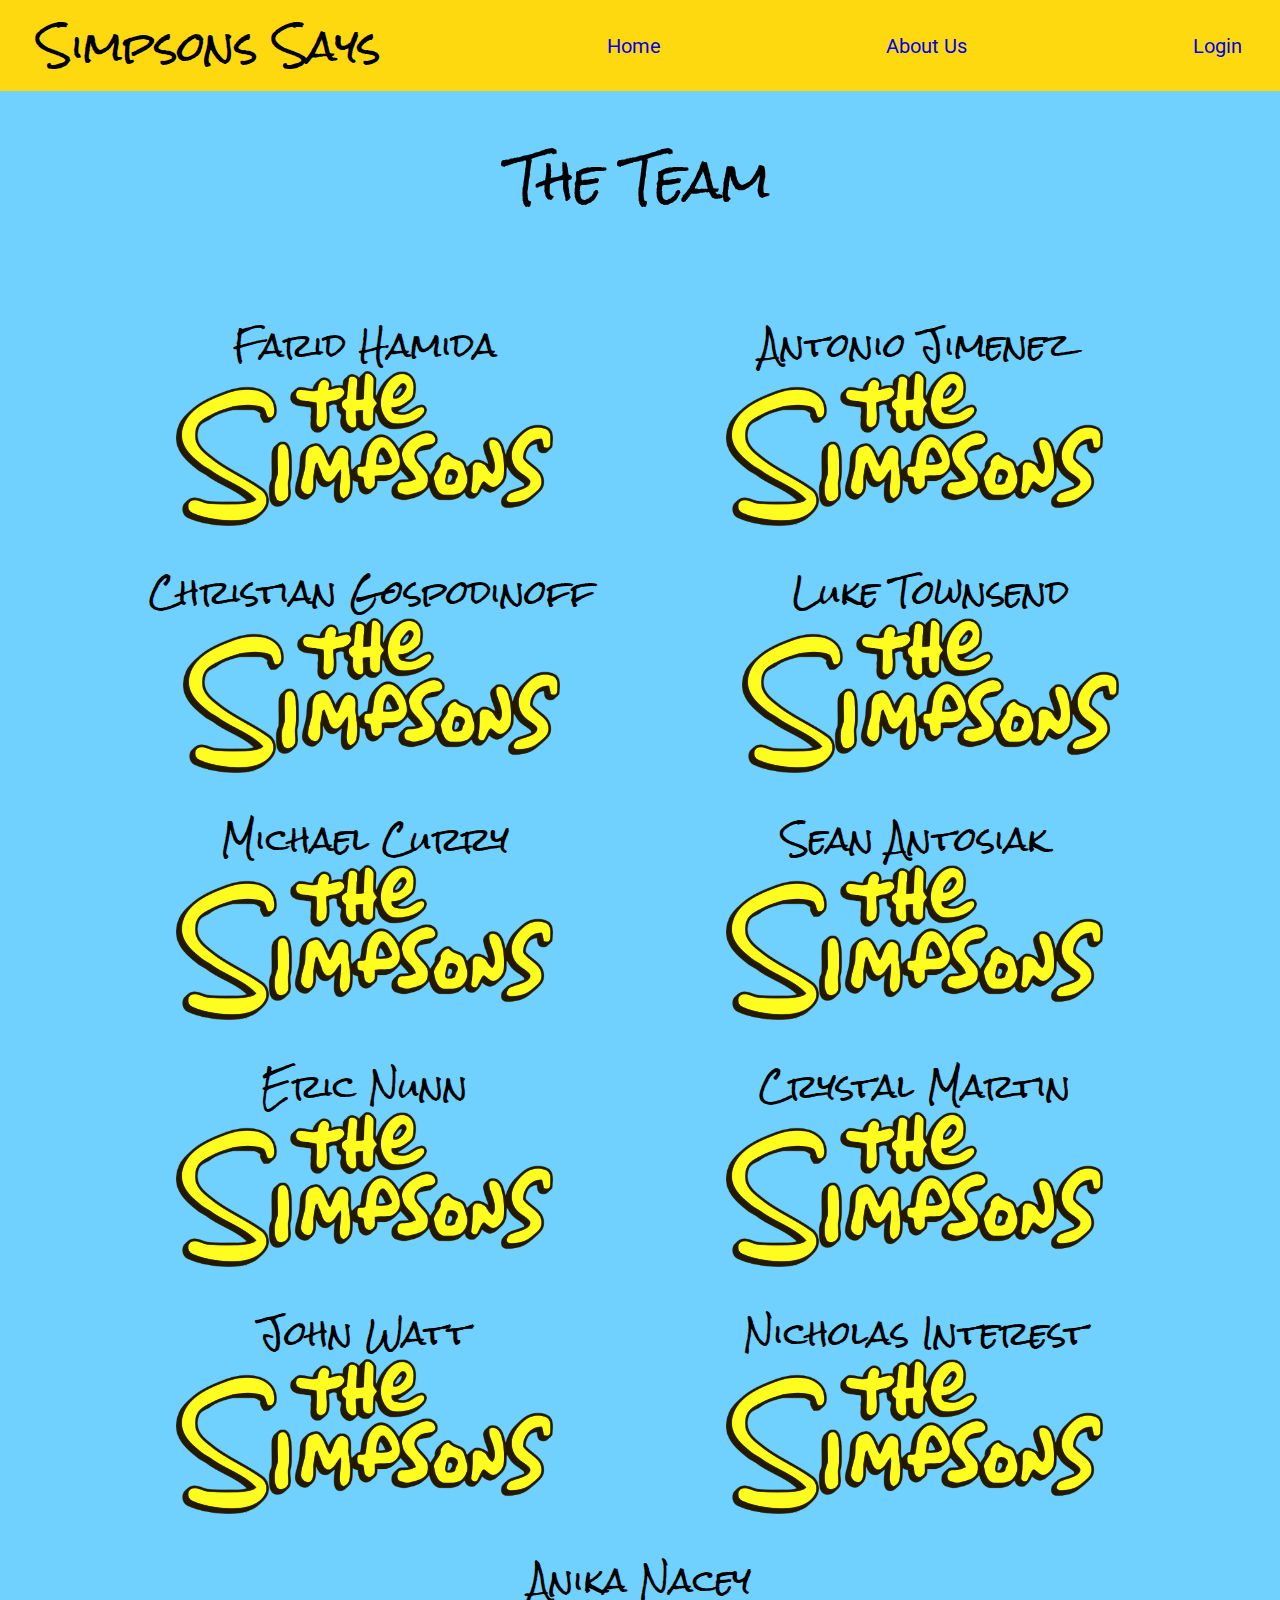
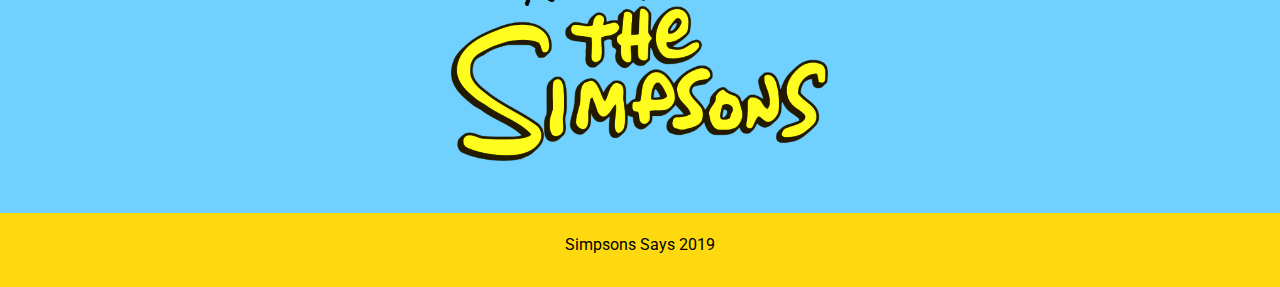
==== about-us.html @ 81e208e4 "Completed project" ====
<!doctype html>

<html lang="en">

<head>
    <meta charset="utf-8">
    <meta name="viewport" content="width=device-width, initial-scale=1.0">
    <title>Simpsons Says</title>
    <link href="https://fonts.googleapis.com/css?family=Indie+Flower|Roboto" rel="stylesheet">
    <link href="https://fonts.googleapis.com/css?family=Rock+Salt&display=swap" rel="stylesheet">
    <link href="css/index.css" rel="stylesheet">

    <!--[if lt IE 9]>
    <script src="https://cdnjs.cloudflare.com/ajax/libs/html5shiv/3.7.3/html5shiv.js"></script>
  <![endif]-->
</head>

<body>
    <div class="container">

        <header>

            <nav>
                <h1>Simpsons Says</h1>

                <a href="index.html">Home</a>
                <a href="#">About Us</a>
                <a href="#">Login</a>
            </nav>

        </header>
        <h2 class="team">The Team</h2> 
        <section class="main-section">
            
            <div class="member">
                <h2 class="team-member">Farid Hamida</h2>
                <a href="https://github.com/faridhamida">
                    <img src="img/The-Simpsons-PNG-Photos.png" alt="A pic of words">
                </a>
            </div>
            <div class="member">
                <h2 class="team-member">Antonio Jimenez</h2>
                <a href="https://github.com/toneiojimz">
                    <img src="img/The-Simpsons-PNG-Photos.png" alt="A pic of words">
                </a>
            </div>
            <div class="member">
                <h2 class="team-member">Christian Gospodinoff</h2>
                <a href="https://github.com/cmgospod">
                    <img src="img/The-Simpsons-PNG-Photos.png" alt="A pic of words">
                </a>
            </div>
            <div class="member">
                <h2 class="team-member">Luke Townsend</h2>
                <a href="https://github.com/ldtownsend">
                    <img src="img/The-Simpsons-PNG-Photos.png" alt="A pic of words">
                </a>
            </div>
            <div class="member">
                <h2 class="team-member">Michael Curry</h2>
                <a href="https://github.com/mikedcurry">
                    <img src="img/The-Simpsons-PNG-Photos.png" alt="A pic of words">
                </a>
            </div>
            <div class="member">
                <h2 class="team-member">Sean Antosiak</h2>
                <a href="https://github.com/seanantosiak">
                    <img src="img/The-Simpsons-PNG-Photos.png" alt="A pic of words">
                </a>
            </div>
            <div class="member">
                <h2 class="team-member">Eric Nunn</h2>
                <a href="https://github.com/ericnunndev">
                    <img src="img/The-Simpsons-PNG-Photos.png" alt="A pic of words">
                </a>
            </div>
            <div class="member">
                <h2 class="team-member">Crystal Martin</h2>
                <a href="https://github.com/drcrystalm">
                    <img src="img/The-Simpsons-PNG-Photos.png" alt="A pic of words">
                </a>
            </div>
            <div class="member">
                <h2 class="team-member">John Watt</h2>
                <a href="https://github.com/thejohnwatt">
                    <img src="img/The-Simpsons-PNG-Photos.png" alt="A pic of words">
                </a>
            </div>
            <div class="member">
                <h2 class="team-member">Nicholas Interest</h2>
                <a href="https://github.com/nicholasinterest1">
                    <img src="img/The-Simpsons-PNG-Photos.png" alt="A pic of words">
                </a>
            </div>
            <div class="member">
                <h2 class="team-member">Anika Nacey</h2>
                <a href="https://github.com/anikazn">
                    <img src="img/The-Simpsons-PNG-Photos.png" alt="A pic of words">
                </a>
            </div>
        </section>

    </div>
    <footer>
        <div>
            <p class="copyright">Simpsons Says 2019</p>
        </div>
    </footer>
</body>

</html>
---- css/index.css ----
/* http://meyerweb.com/eric/tools/css/reset/ 
   v2.0 | 20110126
   License: none (public domain)
*/
html,
body,
div,
span,
applet,
object,
iframe,
h1,
h2,
h3,
h4,
h5,
h6,
p,
blockquote,
pre,
a,
abbr,
acronym,
address,
big,
cite,
code,
del,
dfn,
em,
img,
ins,
kbd,
q,
s,
samp,
small,
strike,
strong,
sub,
sup,
tt,
var,
b,
u,
i,
center,
dl,
dt,
dd,
ol,
ul,
li,
fieldset,
form,
label,
legend,
table,
caption,
tbody,
tfoot,
thead,
tr,
th,
td,
article,
aside,
canvas,
details,
embed,
figure,
figcaption,
footer,
header,
hgroup,
menu,
nav,
output,
ruby,
section,
summary,
time,
mark,
audio,
video {
  margin: 0;
  padding: 0;
  border: 0;
  font-size: 100%;
  font: inherit;
  vertical-align: baseline;
}
/* HTML5 display-role reset for older browsers */
article,
aside,
details,
figcaption,
figure,
footer,
header,
hgroup,
menu,
nav,
section {
  display: block;
}
body {
  line-height: 1;
}
ol,
ul {
  list-style: none;
}
blockquote,
q {
  quotes: none;
}
blockquote:before,
blockquote:after,
q:before,
q:after {
  content: '';
  content: none;
}
table {
  border-collapse: collapse;
  border-spacing: 0;
}
* {
  box-sizing: border-box;
}
html {
  font-size: 62.5%;
}
html,
body {
  font-family: 'Roboto', sans-serif;
}
h1,
h2,
h3,
h4,
h5 {
  font-family: 'Rock Salt', cursive;
}
h1 {
  font-size: 4rem;
}
h2 {
  font-size: 3.2rem;
  padding-bottom: 10px;
}
h4 {
  font-size: 2.5rem;
  padding-bottom: 10px;
}
p {
  line-height: 1.5;
  font-size: 1.6rem;
  padding-bottom: 10px;
}
img {
  max-width: 100%;
  height: auto;
}
.container {
  max-width: 100%;
  margin: 0 auto;
  background: #70D1FE;
  height: 100%;
}
header {
  background: #FED90F;
  display: flex;
  width: 100%;
}
header nav {
  display: flex;
  justify-content: space-between;
  width: 100%;
  padding: 2% 3%;
}
@media (max-width: 500px) {
  header nav {
    display: flex;
    flex-direction: column;
  }
  header nav h1 {
    text-align: center;
    padding-bottom: 3%;
  }
}
header nav a {
  display: flex;
  justify-content: space-evenly;
  align-items: center;
  text-decoration: none;
  font-size: 2rem;
}
@media (max-width: 500px) {
  header nav a {
    border-bottom: 1px solid #009DDC;
    font-size: 2rem;
    margin-bottom: 2%;
  }
}
footer {
  display: flex;
  justify-content: center;
  background: #FED90F;
  padding: 2rem;
}
.top-quotes {
  display: flex;
  justify-content: space-between;
  padding: 3%;
  margin-top: 5%;
}
@media (max-width: 500px) {
  .top-quotes {
    flex-direction: column;
    align-content: center;
  }
  .top-quotes .top-right-quote {
    display: none;
  }
}
.top-quotes p {
  color: white;
  font-size: 2rem;
}
@media (max-width: 500px) {
  .top-quotes p {
    text-align: center;
  }
}
.intro {
  display: flex;
  flex-direction: column;
  justify-content: center;
  align-items: center;
  width: 50%;
  text-align: center;
  background: #FED90F;
  border-radius: 5%;
  margin-left: 26%;
  padding-bottom: 2%;
}
@media (max-width: 500px) {
  .intro {
    padding: 3% 0;
  }
}
.intro .btn {
  background: #9c5b01;
  border: 1px solid black;
  color: white;
  font-size: 2rem;
  margin-top: 1%;
}
.intro h2 {
  width: 100%;
  text-align: center;
  padding: 4%;
}
.intro .intro-p {
  width: 50%;
}
@media (max-width: 500px) {
  .intro .intro-p {
    padding: 4% 0;
  }
}
.intro .intro-p p {
  text-align: center;
}
.bottom-quotes {
  display: flex;
  justify-content: space-between;
  padding: 1% 3%;
  margin-top: 3%;
}
@media (max-width: 500px) {
  .bottom-quotes {
    flex-direction: column;
    align-content: center;
  }
  .bottom-quotes .bottom-left-quote {
    display: none;
  }
  .bottom-quotes .bottom-right-quote {
    display: none;
  }
}
.bottom-quotes p {
  color: white;
  font-size: 2rem;
}
@media (max-width: 500px) {
  .bottom-quotes p {
    text-align: center;
  }
}
.family {
  display: flex;
  justify-content: center;
  width: 400px;
  height: 300px;
  margin-left: 10%;
}
@media (max-width: 500px) {
  .family {
    width: 300px;
    height: 200px;
    margin-left: 17%;
  }
}
.team {
  text-align: center;
  margin: 5% 0;
  font-size: 5rem;
}
.main-section {
  display: flex;
  flex-wrap: wrap;
  justify-content: space-evenly;
  padding: 2% 3%;
}
.main-section .member {
  margin: 2%;
  justify-content: center;
  text-align: center;
}
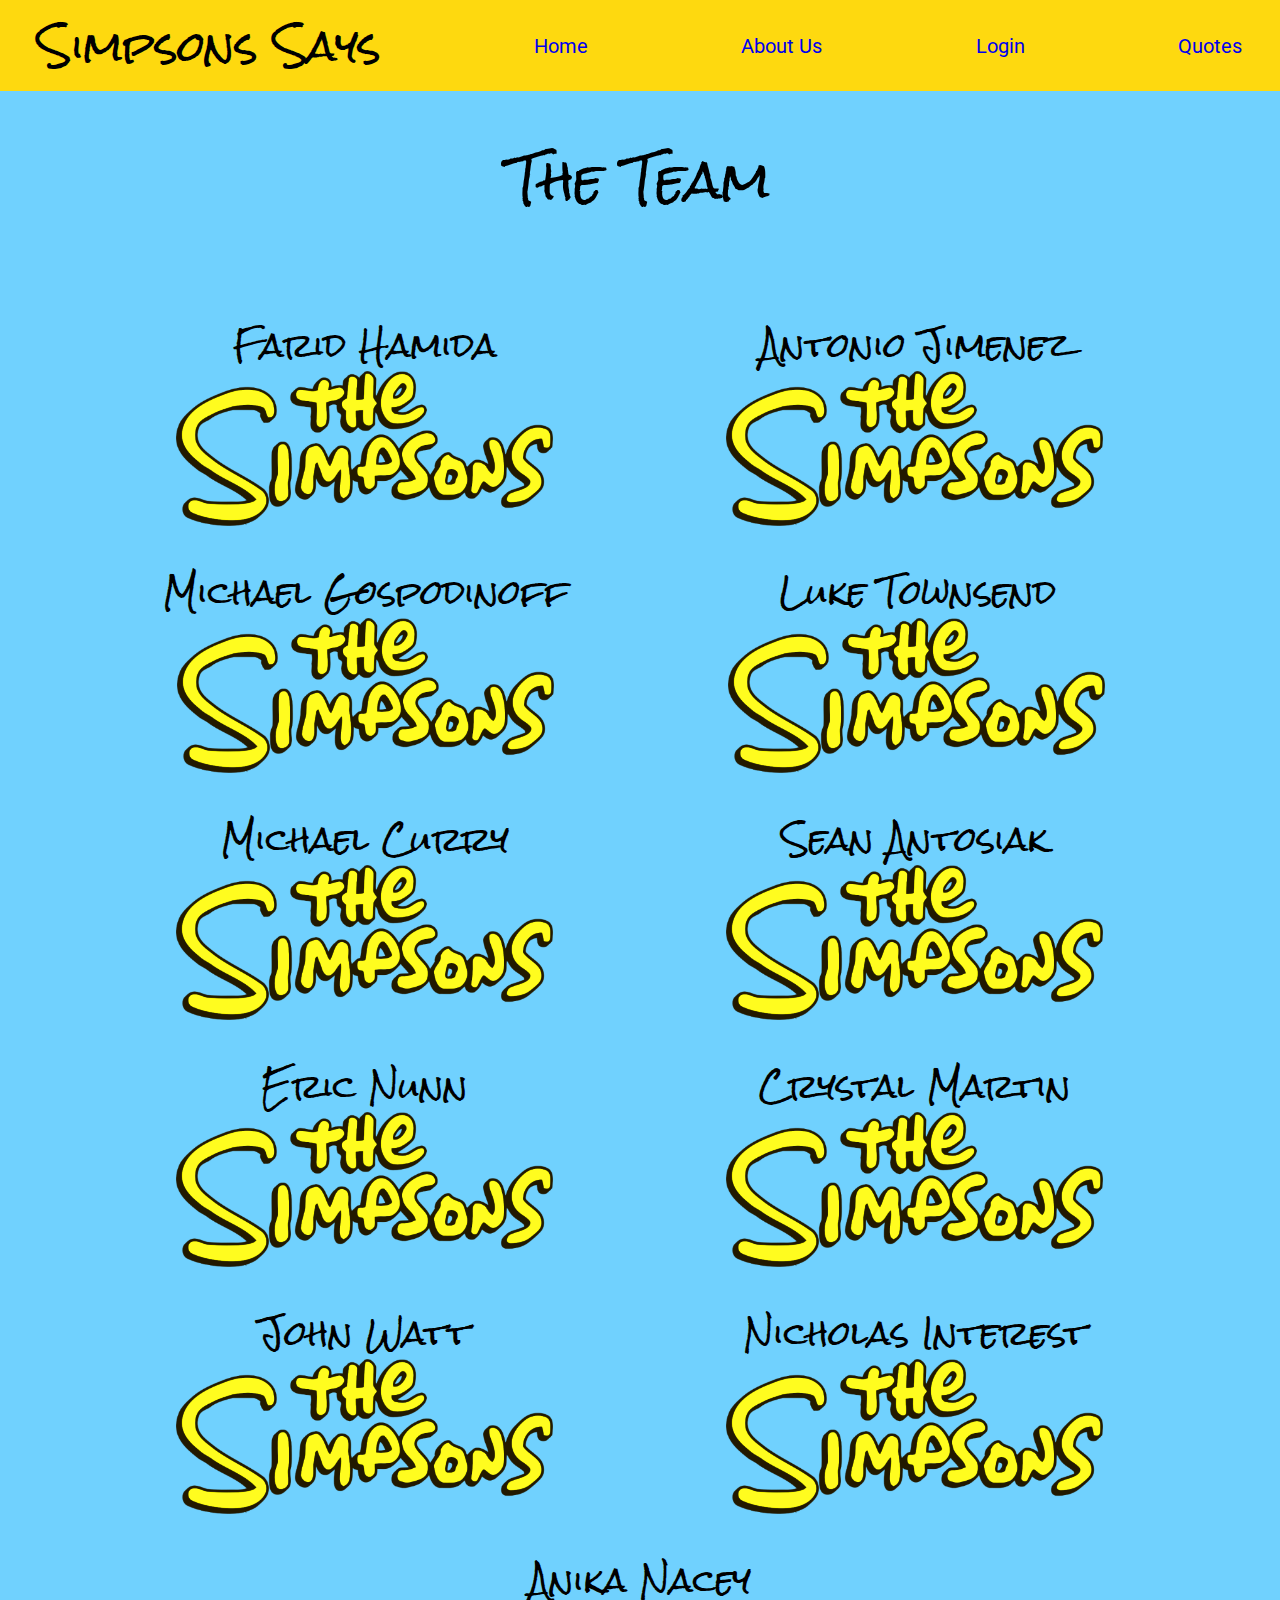
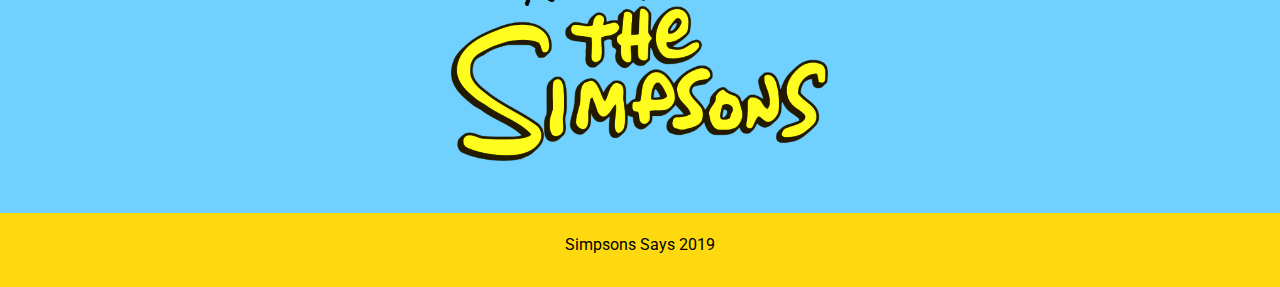
==== commit 0e0f855f: "Updated Content" ====
--- a/about-us.html
+++ b/about-us.html
@@ -26,6 +26,7 @@
                 <a href="index.html">Home</a>
                 <a href="#">About Us</a>
                 <a href="#">Login</a>
+                <a href="#">Quotes</a>
             </nav>
 
         </header>
@@ -45,7 +46,7 @@
                 </a>
             </div>
             <div class="member">
-                <h2 class="team-member">Christian Gospodinoff</h2>
+                <h2 class="team-member">Michael Gospodinoff</h2>
                 <a href="https://github.com/cmgospod">
                     <img src="img/The-Simpsons-PNG-Photos.png" alt="A pic of words">
                 </a>
